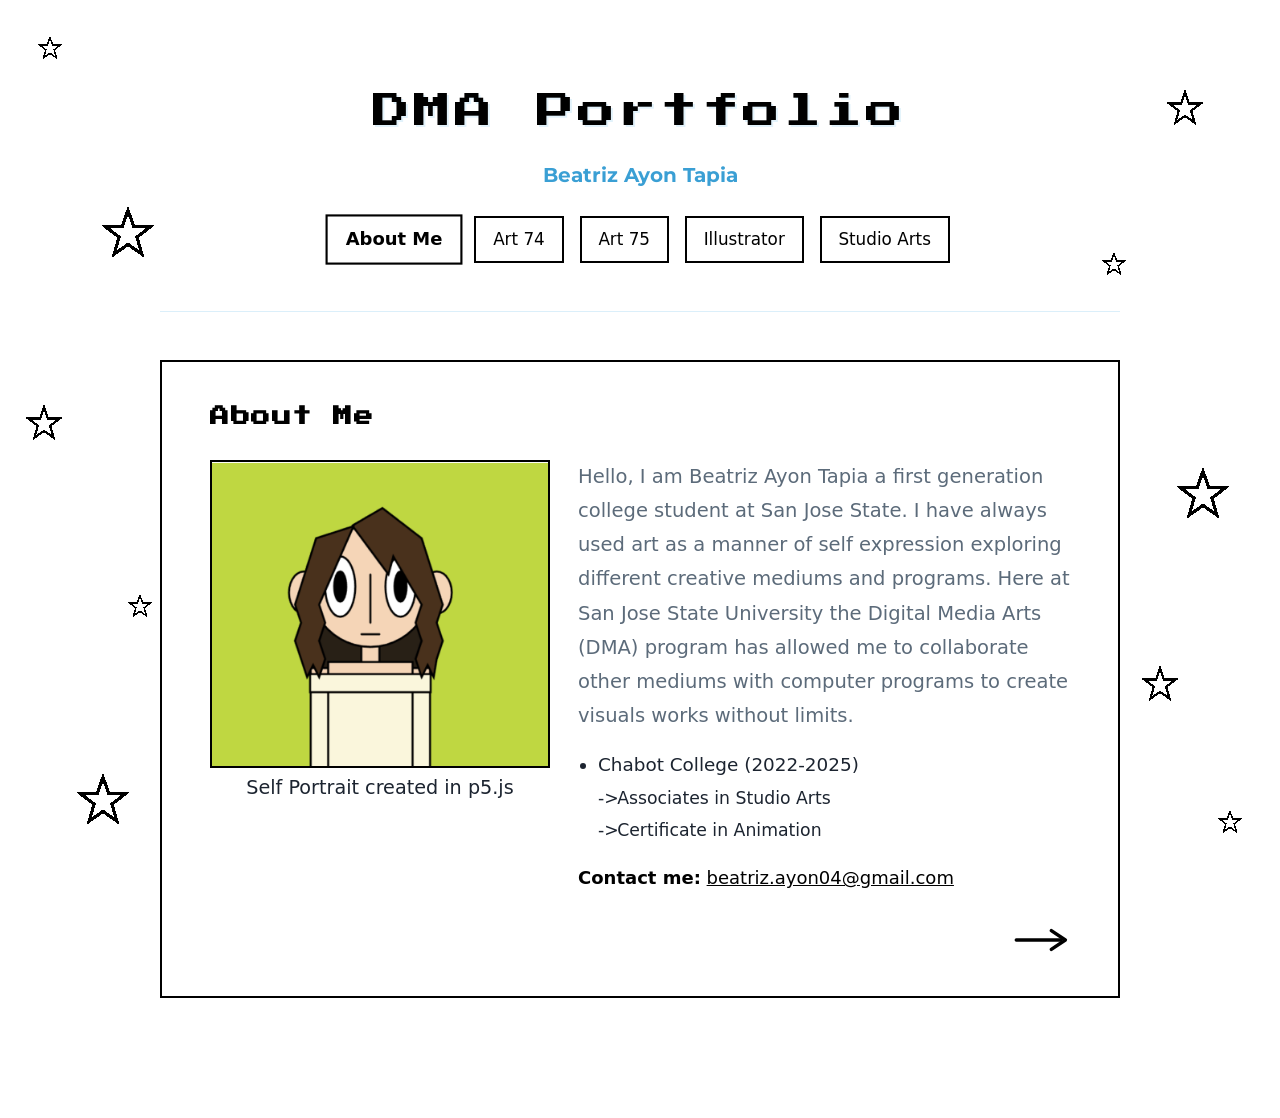
==== DMA Portfolio/index.html @ d816b51e "Illustration" ====
<!DOCTYPE html>
<html lang="en">
<head>
  <meta charset="utf-8">
  <meta name="viewport" content="width=device-width, initial-scale=1">
  <title>DMA Portfolio</title>
  <link rel="preconnect" href="https://fonts.googleapis.com">
  <link rel="preconnect" href="https://fonts.gstatic.com" crossorigin>
  <link href="https://fonts.googleapis.com/css2?family=Press+Start+2P&display=swap" rel="stylesheet">
  <link href="https://fonts.googleapis.com/css2?family=Montserrat:wght@600;700&display=swap" rel="stylesheet">
  <link rel="stylesheet" href="styles.css">
</head>
<body>
  <div class="star-field" aria-hidden="true">
    <span class="pixel-star star-sm s1"></span>
    <span class="pixel-star star-md s2"></span>
    <span class="pixel-star star-lg s3"></span>
    <span class="pixel-star star-sm s4"></span>
    <span class="pixel-star star-md s5"></span>
    <span class="pixel-star star-lg s6"></span>
    <span class="pixel-star star-sm s7"></span>
    <span class="pixel-star star-md s8"></span>
    <span class="pixel-star star-lg s9"></span>
    <span class="pixel-star star-sm s10"></span>
  </div>
  <div class="wrap">
    <header>
      <h1>DMA Portfolio</h1>
      <p class="tagline">Beatriz Ayon Tapia</p>

      <nav class="tabs" aria-label="Portfolio sections">
        <ul class="tablist" role="tablist">
          <li role="presentation">
            <button type="button" role="tab" id="tab-about" aria-selected="true" aria-controls="panel-about">About Me</button>
          </li>
          <li role="presentation">
            <button type="button" role="tab" id="tab-art74" aria-selected="false" aria-controls="panel-art74" tabindex="-1">Art 74</button>
          </li>
          <li role="presentation">
            <button type="button" role="tab" id="tab-art75" aria-selected="false" aria-controls="panel-art75" tabindex="-1">Art 75</button>
          </li>
          <li role="presentation">
            <button type="button" role="tab" id="tab-illustrator" aria-selected="false" aria-controls="panel-illustrator" tabindex="-1">Illustrator</button>
          </li>
          <li role="presentation">
            <button type="button" role="tab" id="tab-studio" aria-selected="false" aria-controls="panel-studio" tabindex="-1">Studio Arts</button>
          </li>
        </ul>
      </nav>
    </header>

    <div class="tab-panels">
      <section id="panel-about" class="tab-panel is-active" role="tabpanel" aria-labelledby="tab-about">
        <h2>About Me</h2>
        <div class="about-layout">
          <figure class="about-figure">
            <img
              class="about-portrait"
              src="selfportrait.png"
              alt="Self-portrait of Beatriz Ayon Tapia">
            <figcaption class="about-caption">Self Portrait created in p5.js</figcaption>
          </figure>
          <div class="about-text">
            <p class="lead">Hello, I am Beatriz Ayon Tapia a first generation college student at San Jose State. I have always used art as a manner of self expression exploring different creative mediums and programs. Here at San Jose State University the Digital Media Arts (DMA) program has allowed me to collaborate other mediums with computer programs to create visuals works without limits.</p>
            <ul class="about-school-list">
              <li>
                Chabot College (2022-2025)
                <ul class="about-certificates">
                  <li>Associates in Studio Arts</li>
                  <li>Certificate in Animation</li>
                </ul>
              </li>
            </ul>
            <p><strong>Contact me:</strong> <a href="mailto:beatriz.ayon04@gmail.com">beatriz.ayon04@gmail.com</a></p>
          </div>
        </div>
        <div class="panel-next">
          <button type="button" class="next-button" data-target-tab="tab-art74" aria-label="Next section: Art 74">
            <img
              class="next-arrow-image"
              src="data:image/svg+xml,%3Csvg xmlns='http://www.w3.org/2000/svg' width='96' height='48' viewBox='0 0 96 48'%3E%3Cpath d='M4 24h76' stroke='%23000' stroke-width='6' stroke-linecap='round'/%3E%3Cpath d='M64 8l24 16-24 16' fill='none' stroke='%23000' stroke-width='6' stroke-linecap='round' stroke-linejoin='round'/%3E%3C/svg%3E"
              alt="">
          </button>
        </div>
      </section>

      <section id="panel-art74" class="tab-panel" role="tabpanel" aria-labelledby="tab-art74" hidden>
        <h2>Art 74</h2>
        <ul class="project-list">
          <li>
            <a href="#">Minecraft into 3D</a>
            <span class="desc">I firstly built my model within Minecraft using blocks to construct an Indian Ring Neck Parakeet. I then extracted my build using Mineways and then 3d print my final model.</span>
          </li>
          <li>
            <a href="#">
              Mini-game: Catch the Fruits!
              <span class="fruit-icons" aria-hidden="true">
                <!-- Orange slice -->
                <!-- Apple -->
                <svg class="fruit-icon" viewBox="0 0 32 32" xmlns="http://www.w3.org/2000/svg">
                  <path
                    d="M16 10
                       C12 10 9 13 9 17
                       C9 22 12 25 16 25
                       C20 25 23 22 23 17
                       C23 13 20 10 16 10 Z"
                    fill="none"
                    stroke="#000"
                    stroke-width="2"
                    stroke-linejoin="miter"
                    shape-rendering="crispEdges"
                  />
                  <path
                    d="M16 10 L16 6"
                    fill="none"
                    stroke="#000"
                    stroke-width="2"
                    stroke-linecap="square"
                  />
                  <path
                    d="M17 6 C19 6 21 7 22 9"
                    fill="none"
                    stroke="#000"
                    stroke-width="2"
                    stroke-linecap="square"
                    stroke-linejoin="miter"
                    shape-rendering="crispEdges"
                  />
                  <path
                    d="M13 10 C14 8 18 8 19 10"
                    fill="none"
                    stroke="#000"
                    stroke-width="2"
                    stroke-linejoin="miter"
                  />
                </svg>
                <!-- Strawberry -->
                <svg class="fruit-icon" viewBox="0 0 32 32" xmlns="http://www.w3.org/2000/svg">
                  <path
                    d="M16 10
                       L22 12
                       L24 18
                       L20 25
                       L12 25
                       L8 18
                       L10 12 Z"
                    fill="none"
                    stroke="#000"
                    stroke-width="2"
                    stroke-linejoin="miter"
                    shape-rendering="crispEdges"
                  />
                  <path
                    d="M12 10 L9 8 M16 9 L16 7 M20 10 L23 8"
                    fill="none"
                    stroke="#000"
                    stroke-width="2"
                    stroke-linecap="square"
                    stroke-linejoin="miter"
                  />
                  <circle cx="13" cy="17" r="1" fill="#000" />
                  <circle cx="17" cy="17" r="1" fill="#000" />
                  <circle cx="15" cy="20" r="1" fill="#000" />
                </svg>
                <!-- Apple -->
                <svg class="fruit-icon" viewBox="0 0 32 32" xmlns="http://www.w3.org/2000/svg">
                  <path
                    d="M16 10
                       C12 10 9 13 9 17
                       C9 22 12 25 16 25
                       C20 25 23 22 23 17
                       C23 13 20 10 16 10 Z"
                    fill="none"
                    stroke="#000"
                    stroke-width="2"
                    stroke-linejoin="miter"
                    shape-rendering="crispEdges"
                  />
                  <path
                    d="M16 10 L16 6"
                    fill="none"
                    stroke="#000"
                    stroke-width="2"
                    stroke-linecap="square"
                  />
                  <path
                    d="M17 6 C19 6 21 7 22 9"
                    fill="none"
                    stroke="#000"
                    stroke-width="2"
                    stroke-linecap="square"
                    stroke-linejoin="miter"
                    shape-rendering="crispEdges"
                  />
                  <path
                    d="M13 10 C14 8 18 8 19 10"
                    fill="none"
                    stroke="#000"
                    stroke-width="2"
                    stroke-linejoin="miter"
                  />
                </svg>
                <!-- Strawberry -->
                <svg class="fruit-icon" viewBox="0 0 32 32" xmlns="http://www.w3.org/2000/svg">
                  <path
                    d="M16 10
                       L22 12
                       L24 18
                       L20 25
                       L12 25
                       L8 18
                       L10 12 Z"
                    fill="none"
                    stroke="#000"
                    stroke-width="2"
                    stroke-linejoin="miter"
                    shape-rendering="crispEdges"
                  />
                  <path
                    d="M12 10 L9 8 M16 9 L16 7 M20 10 L23 8"
                    fill="none"
                    stroke="#000"
                    stroke-width="2"
                    stroke-linecap="square"
                    stroke-linejoin="miter"
                  />
                  <circle cx="13" cy="17" r="1" fill="#000" />
                  <circle cx="17" cy="17" r="1" fill="#000" />
                  <circle cx="15" cy="20" r="1" fill="#000" />
                </svg>
              </span>
            </a>
            <span class="desc">Catch the fruits in a fun mini-game made through p5.js.</span>
            <div class="mini-game-frame" aria-hidden="false">
              <iframe
                class="mini-game-embed"
                src="gamecode/index.html"
                title="Mini-game: Catch the Fruits!"
                loading="lazy"
                scrolling="yes">
              </iframe>
            </div>
          </li>
          <li>
            <a
              class="bb-cafe-link"
              href="https://beatrizayon.github.io/bbctitle.html"
              target="_blank"
              rel="noopener noreferrer">
              <span class="bb-cafe-thumb" aria-hidden="true">
                <img src="bbcthumbnail.png" alt="">
              </span>
              <span class="bb-cafe-title">Blue Burrow Cafe</span>
              <span class="bb-play-badge" aria-hidden="true">
                <svg viewBox="0 0 50 50" width="22" height="22" xmlns="http://www.w3.org/2000/svg" shape-rendering="crispEdges">
                  <path d="M18 14 L34 25 L18 36 Z" fill="none" stroke="#000" stroke-width="4" stroke-linejoin="miter" />
                </svg>
              </span>
            </a>
            <span class="desc">Work for a shift at the Blue Burrow Cafe! Serve the customers the correct order to prevent them from glitching out.</span>
          </li>
        </ul>
        <div class="panel-next">
          <button
            type="button"
            class="next-button"
            data-target-tab="tab-art75"
            aria-label="Next section: Art 75">
            <img
              class="next-arrow-image"
              src="data:image/svg+xml,%3Csvg xmlns='http://www.w3.org/2000/svg' width='96' height='48' viewBox='0 0 96 48'%3E%3Cpath d='M4 24h76' stroke='%23000' stroke-width='6' stroke-linecap='round'/%3E%3Cpath d='M64 8l24 16-24 16' fill='none' stroke='%23000' stroke-width='6' stroke-linecap='round' stroke-linejoin='round'/%3E%3C/svg%3E"
              alt="">
          </button>
        </div>
      </section>

      <section id="panel-art75" class="tab-panel" role="tabpanel" aria-labelledby="tab-art75" hidden>
        <h2>Art 75</h2>
        <ul class="project-list">
          <li>
            <a href="#">Project title</a>
            <span class="desc">Project description.</span>
          </li>
        </ul>
      </section>

      <section id="panel-illustrator" class="tab-panel" role="tabpanel" aria-labelledby="tab-illustrator" hidden>
        <h2>Illustrator</h2>
        <ul class="project-list">
          <li>
            <a href="#">Artist Tour Advertisement</a>
            <span class="desc">A collection of artist tour advertisements I designed.</span>
            <div class="dpr-carousel" role="region" aria-label="Artist tour advertisements gallery" tabindex="0">
              <button type="button" class="dpr-carousel-nav dpr-prev" aria-label="Previous image" data-action="prev"></button>
              <div class="dpr-carousel-stage" aria-live="polite">
                <img class="dpr-slide is-active" src="dprmerch.png" alt="Artist tour advertisement: merch" data-slide-index="0">
                <img class="dpr-slide" src="dprbillboard.png" alt="Artist tour advertisement: billboard" data-slide-index="1">
                <img class="dpr-slide" src="dprposter.png" alt="Artist tour advertisement: poster" data-slide-index="2">
              </div>
              <button type="button" class="dpr-carousel-nav dpr-next" aria-label="Next image" data-action="next"></button>
            </div>
          </li>
        </ul>
      </section>

      <section id="panel-studio" class="tab-panel" role="tabpanel" aria-labelledby="tab-studio" hidden>
        <h2>Studio Arts</h2>
      </section>
    </div>

  </div>

  <script>
    (function () {
      var tablist = document.querySelector(".tablist");
      if (!tablist) return;
      var tabs = tablist.querySelectorAll('[role="tab"]');
      var panels = document.querySelectorAll('[role="tabpanel"]');

      function showPanel(index) {
        tabs.forEach(function (tab, i) {
          var on = i === index;
          tab.setAttribute("aria-selected", on ? "true" : "false");
          tab.tabIndex = on ? 0 : -1;
        });
        panels.forEach(function (panel, i) {
          var on = i === index;
          panel.classList.toggle("is-active", on);
          panel.hidden = !on;
        });
      }

      tablist.addEventListener("click", function (e) {
        var btn = e.target.closest('[role="tab"]');
        if (!btn || !tablist.contains(btn)) return;
        var i = Array.prototype.indexOf.call(tabs, btn);
        if (i >= 0) showPanel(i);
      });

      document.addEventListener("click", function (e) {
        var nextBtn = e.target.closest(".next-button");
        if (!nextBtn) return;
        var targetId = nextBtn.getAttribute("data-target-tab");
        if (!targetId) return;
        var targetTab = document.getElementById(targetId);
        if (!targetTab) return;
        var i = Array.prototype.indexOf.call(tabs, targetTab);
        if (i < 0) return;
        showPanel(i);
        targetTab.focus();
      });

      tablist.addEventListener("keydown", function (e) {
        if (e.key !== "ArrowLeft" && e.key !== "ArrowRight" && e.key !== "Home" && e.key !== "End") return;
        var current = Array.prototype.indexOf.call(tabs, document.activeElement);
        if (current < 0) return;
        e.preventDefault();
        var next;
        if (e.key === "Home") next = 0;
        else if (e.key === "End") next = tabs.length - 1;
        else {
          var delta = e.key === "ArrowLeft" ? -1 : 1;
          next = (current + delta + tabs.length) % tabs.length;
        }
        tabs[next].focus();
        showPanel(next);
      });
    })();
  </script>
  <script>
    (function () {
      var carousels = document.querySelectorAll(".dpr-carousel");
      if (!carousels.length) return;

      function renderCarousel(carousel, index) {
        var slides = Array.prototype.slice.call(carousel.querySelectorAll(".dpr-slide"));
        var n = slides.length;
        if (!n) return;

        slides.forEach(function (s) {
          s.classList.remove("is-active", "is-left", "is-right");
        });

        var left = (index - 1 + n) % n;
        var right = (index + 1) % n;

        slides[left].classList.add("is-left");
        slides[index].classList.add("is-active");
        slides[right].classList.add("is-right");
      }

      carousels.forEach(function (carousel) {
        var slides = Array.prototype.slice.call(carousel.querySelectorAll(".dpr-slide"));
        if (!slides.length) return;

        var initialIndex = slides.findIndex(function (s) {
          return s.classList.contains("is-active");
        });
        if (initialIndex < 0) initialIndex = 0;

        var state = { index: initialIndex };

        renderCarousel(carousel, state.index);

        var prevBtn = carousel.querySelector('[data-action="prev"]');
        var nextBtn = carousel.querySelector('[data-action="next"]');

        function next(delta) {
          state.index = (state.index + delta + slides.length) % slides.length;
          renderCarousel(carousel, state.index);
        }

        if (prevBtn) prevBtn.addEventListener("click", function () { next(-1); });
        if (nextBtn) nextBtn.addEventListener("click", function () { next(1); });

        slides.forEach(function (slide, i) {
          slide.addEventListener("click", function () {
            state.index = i;
            renderCarousel(carousel, state.index);
          });
        });

        carousel.addEventListener("keydown", function (e) {
          if (e.key === "ArrowLeft") {
            e.preventDefault();
            next(-1);
          } else if (e.key === "ArrowRight") {
            e.preventDefault();
            next(1);
          }
        });
      });
    })();
  </script>
</body>
</html>
---- DMA Portfolio/styles.css ----
:root {
  --bg: #ffffff;
  --surface: #f0f7fb;
  --text: #1c2430;
  --muted: #5c6b7a;
  --accent: #5eb8e8;
  --accent-deep: #3a9fd4;
  --accent-soft: rgba(94, 184, 232, 0.18);
  --border: rgba(94, 184, 232, 0.22);
  --radius: 12px;
  --font: system-ui, "Segoe UI", Roboto, Ubuntu, sans-serif;
  --font-pixel: "Press Start 2P", monospace;
}

* {
  box-sizing: border-box;
}

body {
  margin: 0;
  min-height: 100vh;
  font-family: var(--font);
  background: var(--bg);
  color: #000;
  font-size: 18px;
  line-height: 1.7;
  position: relative;
  overflow-x: hidden;
}

.wrap {
  max-width: 1040px;
  margin: 0 auto;
  padding: clamp(2.5rem, 7vw, 5rem) clamp(1.5rem, 5vw, 2.5rem);
  position: relative;
  z-index: 2;
}

.star-field {
  position: fixed;
  inset: 0;
  pointer-events: none;
  z-index: 0;
}

.pixel-star {
  position: absolute;
  width: var(--star-size, 36px);
  height: var(--star-size, 36px);
  background-repeat: no-repeat;
  background-position: center;
  background-size: contain;
  background-image: url("data:image/svg+xml,%3Csvg xmlns='http://www.w3.org/2000/svg' viewBox='0 0 64 64'%3E%3Cpath d='M32 4 39 24 60 24 43 37 49 58 32 46 15 58 21 37 4 24 25 24Z' fill='none' stroke='%23000' stroke-width='4' stroke-linejoin='miter' shape-rendering='crispEdges'/%3E%3C/svg%3E");
}

.star-sm {
  --star-size: 24px;
}

.star-md {
  --star-size: 36px;
}

.star-lg {
  --star-size: 52px;
}

.s1 { top: 4%; left: 3%; }
.s2 { top: 10%; right: 6%; }
.s3 { top: 23%; left: 8%; }
.s4 { top: 28%; right: 12%; }
.s5 { top: 45%; left: 2%; }
.s6 { top: 52%; right: 4%; }
.s7 { top: 66%; left: 10%; }
.s8 { top: 74%; right: 8%; }
.s9 { top: 86%; left: 6%; }
.s10 { top: 90%; right: 3%; }

@media (max-width: 900px) {
  .pixel-star {
    opacity: 0.85;
  }
  .s3,
  .s5,
  .s7,
  .s9 {
    display: none;
  }
}

header {
  margin-bottom: 3rem;
  padding-bottom: 2rem;
  border-bottom: 1px solid var(--border);
}

h1 {
  font-family: var(--font-pixel);
  font-size: clamp(1.35rem, 7vw, 2.35rem);
  font-weight: 400;
  line-height: 1.65;
  letter-spacing: 0.08em;
  margin: 0 0 1rem;
  color: #000;
  text-align: center;
  text-shadow: 2px 2px 0 var(--accent-soft);
}

.tagline {
  font-family: "Montserrat", var(--font);
  color: var(--accent-deep);
  font-size: 1.25rem;
  font-weight: 700;
  margin: 0;
  text-align: center;
}

section {
  margin-bottom: 2.5rem;
}

h2 {
  font-size: clamp(0.9rem, 2.4vw, 1.1rem);
  text-transform: uppercase;
  letter-spacing: 0.12em;
  color: var(--accent);
  margin: 0 0 1rem;
  font-weight: 600;
}

.project-list {
  list-style: none;
  padding: 0;
  margin: 0;
}

.project-list li {
  background: var(--surface);
  border-radius: var(--radius);
  padding: 1.6rem 1.85rem;
  margin-bottom: 0.75rem;
  border: 1px solid var(--border);
  transition: border-color 0.2s, background 0.2s, box-shadow 0.2s;
}

.project-list li:hover {
  border-color: var(--accent);
  background: var(--accent-soft);
  box-shadow: 0 0 0 1px var(--accent-soft);
}

.project-list a {
  color: var(--text);
  text-decoration: none;
  font-weight: 500;
}

.project-list a:hover {
  color: var(--accent-deep);
}

.project-list .desc {
  display: block;
  font-size: 1rem;
  color: var(--muted);
  margin-top: 0.35rem;
}

footer {
  margin-top: 3rem;
  padding-top: 1.5rem;
  border-top: 1px solid var(--border);
  font-size: 0.875rem;
  color: #000;
}

footer a {
  color: var(--accent-deep);
}

footer code {
  background: var(--accent-soft);
  color: #000;
  padding: 0.15em 0.4em;
  border-radius: 4px;
  font-size: 0.85em;
}

.tabs {
  margin-top: 1.5rem;
}

.tablist {
  display: flex;
  flex-wrap: wrap;
  justify-content: center;
  gap: 1rem;
  list-style: none;
  padding: 0;
  margin: 0 0 1rem;
}

.tablist li {
  margin: 0;
}

.tablist button {
  margin: 0;
  background: #fff;
  color: #000;
  border: 2px solid #000;
  font: inherit;
  font-size: 1.05rem;
  font-weight: 500;
  padding: 0.7rem 1.05rem;
  cursor: pointer;
  line-height: 1.2;
  transition: transform 0.12s ease, background 0.2s ease;
  position: relative;
}

.tablist button:hover {
  background: #f5f5f5;
}

.tablist button:focus-visible {
  outline: 2px solid var(--accent-deep);
  outline-offset: 2px;
}

.tablist button[aria-selected="true"] {
  font-weight: 700;
  background: #fff;
  transform: scale(1.07);
  z-index: 1;
}

.tab-panel {
  display: none;
  background: #fff;
  color: #000;
  border: 2px solid #000;
  padding: 2.6rem 3rem;
  min-height: 20rem;
}

.tab-panel.is-active {
  display: block;
}

.tab-panel h2 {
  font-family: var(--font-pixel);
  color: #000;
  font-size: clamp(0.9rem, 2.2vw, 1.2rem);
  text-transform: none;
  letter-spacing: 0.08em;
  line-height: 1.5;
  margin-bottom: 1.75rem;
}

.tab-panel .project-list li {
  background: #fff;
  border: 2px solid #000;
  border-radius: 0;
  padding: 1.9rem 2rem;
}

.tab-panel .project-list li:hover {
  border-color: #000;
  background: #fafafa;
  box-shadow: none;
}

.tab-panel .project-list a:hover {
  color: var(--accent-deep);
}

.tab-panel .project-list a {
  font-size: 1.18rem;
}

.tab-panel .project-list .desc {
  font-size: 1.05rem;
  margin-top: 0.55rem;
}

.project-embed {
  margin-top: 0.9rem;
  width: 100%;
  height: clamp(420px, 70vh, 900px);
  min-height: 420px;
  border: 2px solid #000;
  background: #fff;
  display: block;
  max-width: 100%;
  min-width: 100%;
  overflow: auto;
  box-sizing: border-box;
}

.mini-game-frame {
  margin: 0.25rem 0 0 0;
  width: min(520px, 100%);
  height: min(520px, 65vh);
  min-width: 240px;
  min-height: 240px;
  max-width: 100%;
  max-height: 720px;
  border: 2px solid #000;
  background: #fff;
  resize: both;
  overflow: auto;
  /* Keep a tiny buffer so browser resize handle isn't occluded by iframe. */
  padding: 2px;
  box-sizing: border-box;
}

.mini-game-embed {
  width: 100%;
  height: 100%;
  border: 0;
  background: #fff;
  display: block;
}

.tab-panel .lead {
  margin: 0 0 1rem;
  color: var(--muted);
  font-size: 1.22rem;
  line-height: 1.75;
  max-width: 52ch;
}

.about-layout {
  display: flex;
  flex-wrap: wrap;
  gap: 1.75rem;
  align-items: flex-start;
}

.about-portrait {
  flex: 0 0 auto;
  width: min(340px, 56vw);
  max-width: 100%;
  height: auto;
  border: 2px solid #000;
  display: block;
}

.about-text {
  flex: 1 1 16rem;
  margin: 0;
  max-width: none;
}

.about-text a {
  color: #000;
}

.about-figure {
  margin: 0;
  padding: 0;
  flex: 0 0 auto;
  display: flex;
  flex-direction: column;
}

.about-caption {
  margin-top: 0.5rem;
  color: var(--text);
  font-size: 1.2rem;
  line-height: 1.3;
  text-align: center;
  width: 100%;
}

.about-school-list {
  margin: 0;
  padding-left: 1.25rem;
  color: var(--text);
  font-size: 1.15rem;
}

.about-school-list li {
  margin: 0.15rem 0;
}

.about-certificates {
  margin: 0.25rem 0 0;
  padding-left: 0;
  list-style: none;
  color: var(--text);
  font-size: 1.08rem;
}

.about-certificates li {
  margin: 0.15rem 0;
  position: relative;
  padding-left: 1.2rem;
}

.about-certificates li::before {
  content: "->";
  position: absolute;
  left: 0;
  top: 0;
}

.certificate-list {
  list-style: none;
  padding: 0;
  margin: 0;
}

.certificate-list li {
  background: #fff;
  border: 2px solid #000;
  padding: 0.8rem 0.9rem;
  margin-bottom: 0.75rem;
}

.panel-next {
  display: flex;
  justify-content: flex-end;
  margin-top: 0.9rem;
}

.next-button {
  background: transparent;
  border: 0;
  padding: 0;
  cursor: pointer;
}

.next-arrow-image {
  width: 56px;
  height: 28px;
  display: block;
}

.fruit-icons {
  display: inline-flex;
  gap: 0.35rem;
  margin-left: 0.45rem;
  vertical-align: middle;
  transform: translateY(2px);
}

.fruit-icon {
  width: 22px;
  height: 22px;
  display: block;
  shape-rendering: crispEdges;
}

.bb-cafe-link {
  display: flex;
  align-items: flex-end;
  gap: 1rem;
  text-decoration: none;
  color: inherit;
  flex-wrap: wrap;
}

.bb-cafe-thumb {
  width: 380px;
  height: 220px;
  border: 2px solid #000;
  display: block;
  position: relative;
  overflow: hidden;
  background: #dff4ff;
}

.bb-cafe-thumb svg {
  width: 100%;
  height: 100%;
  display: block;
}

.bb-cafe-thumb img {
  width: 100%;
  height: 100%;
  object-fit: cover;
  display: block;
}

.bb-cafe-title {
  font-weight: 700;
  font-size: 1.18rem;
  color: #000;
}

.bb-play-badge {
  width: 44px;
  height: 44px;
  border: 2px solid #000;
  background: #fff;
  display: flex;
  align-items: center;
  justify-content: center;
  flex: 0 0 auto;
}

.dpr-carousel {
  margin-top: 1rem;
  width: 100%;
  display: flex;
  align-items: center;
  justify-content: center;
  gap: 0.85rem;
}

.dpr-carousel-stage {
  position: relative;
  width: 100%;
  max-width: 680px;
  height: clamp(240px, 40vw, 420px);
  min-height: 240px;
  background: #fff;
  border: 2px solid #000;
  overflow: hidden;
}

.dpr-carousel-nav {
  appearance: none;
  background: #fff;
  border: 2px solid #000;
  width: 48px;
  height: 48px;
  border-radius: 10px;
  cursor: pointer;
  flex: 0 0 auto;
  position: relative;
}

.dpr-prev::before,
.dpr-next::before {
  position: absolute;
  inset: 0;
  display: grid;
  place-items: center;
  font-family: var(--font-pixel);
  font-size: 2rem;
  line-height: 1;
  color: #000;
}

.dpr-prev::before {
  content: "<";
  transform: translateX(-2px);
}

.dpr-next::before {
  content: ">";
  transform: translateX(2px);
}

.dpr-slide {
  position: absolute;
  left: 50%;
  top: 50%;
  width: 100%;
  height: 100%;
  object-fit: contain;
  transform: translate(-50%, -50%) scale(0.88);
  opacity: 0;
  filter: saturate(0.95);
  transition: transform 220ms ease, opacity 220ms ease, filter 220ms ease;
  pointer-events: none;
}

.dpr-slide.is-active {
  opacity: 1;
  pointer-events: auto;
  z-index: 2;
  transform: translate(-50%, -50%) scale(1);
}

.dpr-slide.is-left {
  opacity: 0.72;
  pointer-events: auto;
  z-index: 1;
  transform: translate(-50%, -50%) translateX(-32%) scale(0.75);
}

.dpr-slide.is-right {
  opacity: 0.72;
  pointer-events: auto;
  z-index: 1;
  transform: translate(-50%, -50%) translateX(32%) scale(0.75);
}

@media (max-width: 520px) {
  .dpr-carousel-nav {
    width: 42px;
    height: 42px;
  }

  .dpr-prev::before,
  .dpr-next::before {
    font-size: 1.75rem;
  }

  .dpr-carousel-stage {
    height: clamp(220px, 55vw, 360px);
    min-height: 220px;
  }

  .dpr-slide.is-left {
    transform: translate(-50%, -50%) translateX(-28%) scale(0.72);
  }

  .dpr-slide.is-right {
    transform: translate(-50%, -50%) translateX(28%) scale(0.72);
  }
}
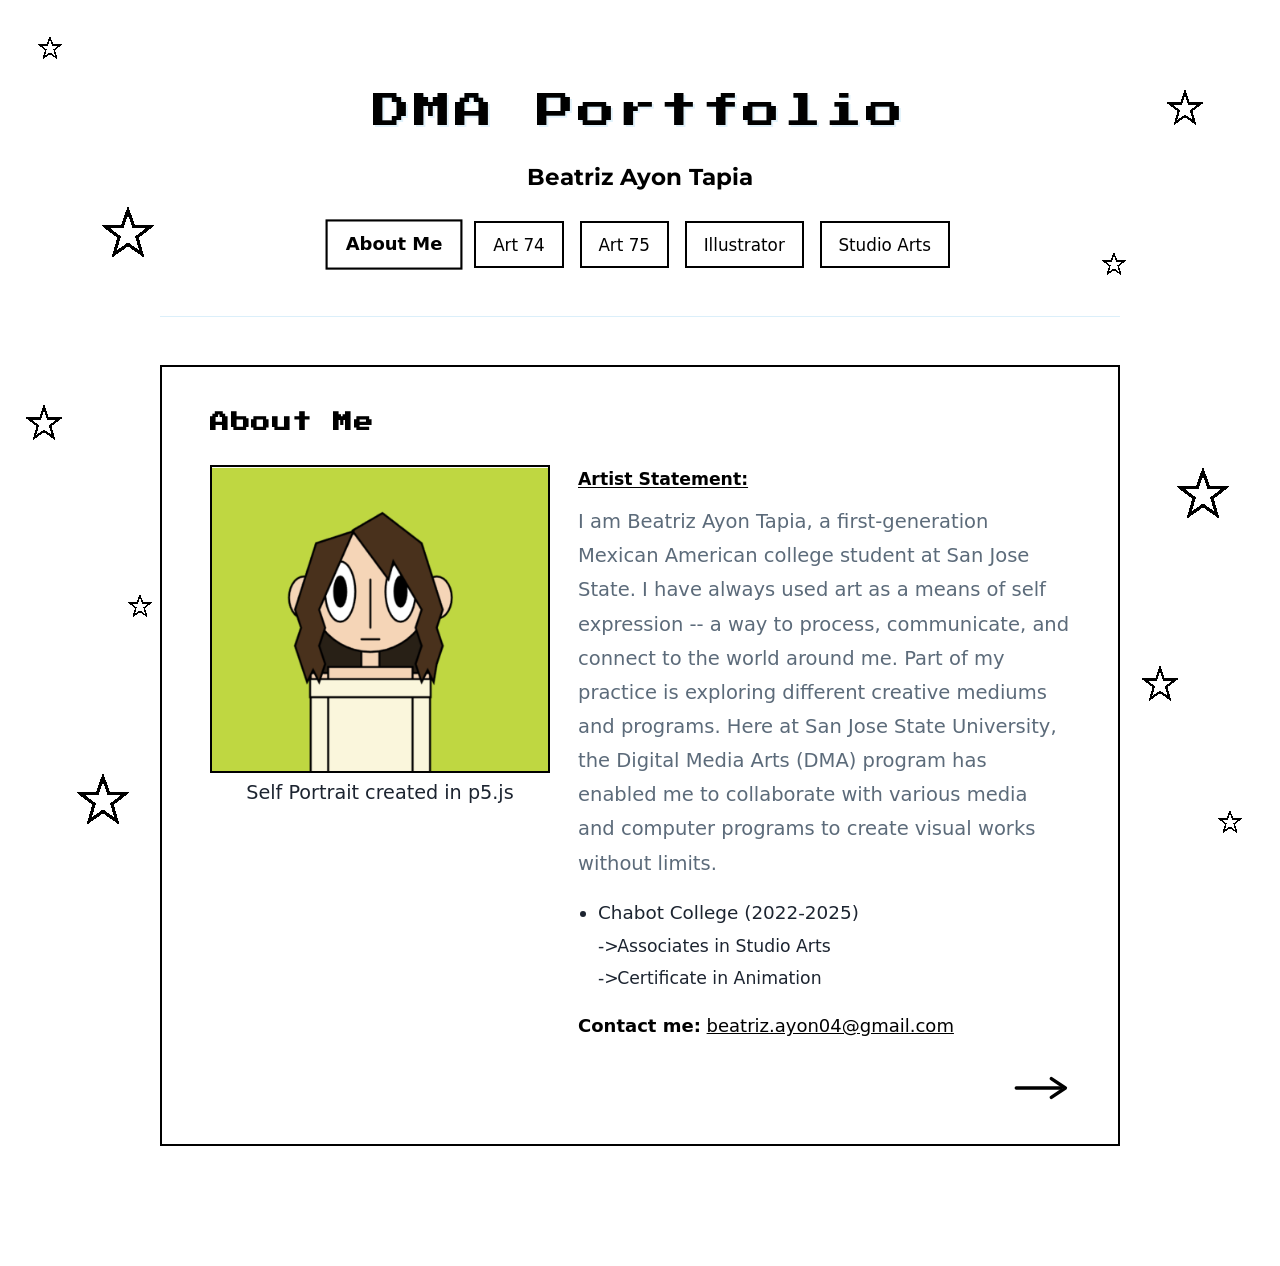
==== commit d342cf2f: "Update gig attributes" ====
--- a/DMA Portfolio/index.html
+++ b/DMA Portfolio/index.html
@@ -61,7 +61,8 @@
             <figcaption class="about-caption">Self Portrait created in p5.js</figcaption>
           </figure>
           <div class="about-text">
-            <p class="lead">Hello, I am Beatriz Ayon Tapia a first generation college student at San Jose State. I have always used art as a manner of self expression exploring different creative mediums and programs. Here at San Jose State University the Digital Media Arts (DMA) program has allowed me to collaborate other mediums with computer programs to create visuals works without limits.</p>
+            <p class="artist-statement-label">Artist Statement:</p>
+            <p class="lead">I am Beatriz Ayon Tapia, a first-generation Mexican American college student at San Jose State. I have always used art as a means of self expression -- a way to process, communicate, and connect to the world around me. Part of my practice is exploring different creative mediums and programs. Here at San Jose State University, the Digital Media Arts (DMA) program has enabled me to collaborate with various media and computer programs to create visual works without limits.</p>
             <ul class="about-school-list">
               <li>
                 Chabot College (2022-2025)
@@ -231,6 +232,7 @@
               </span>
             </a>
             <span class="desc">Catch the fruits in a fun mini-game made through p5.js.</span>
+            <p class="mini-game-hint">(Adjust iframe with corner slider as needed.)</p>
             <div class="mini-game-frame" aria-hidden="false">
               <iframe
                 class="mini-game-embed"
@@ -247,17 +249,22 @@
               href="https://beatrizayon.github.io/bbctitle.html"
               target="_blank"
               rel="noopener noreferrer">
-              <span class="bb-cafe-thumb" aria-hidden="true">
-                <img src="bbcthumbnail.png" alt="">
-              </span>
-              <span class="bb-cafe-title">Blue Burrow Cafe</span>
-              <span class="bb-play-badge" aria-hidden="true">
-                <svg viewBox="0 0 50 50" width="22" height="22" xmlns="http://www.w3.org/2000/svg" shape-rendering="crispEdges">
-                  <path d="M18 14 L34 25 L18 36 Z" fill="none" stroke="#000" stroke-width="4" stroke-linejoin="miter" />
-                </svg>
-              </span>
+              <div class="bb-cafe-stack">
+                <span class="bb-cafe-thumb" aria-hidden="true">
+                  <img src="bbcthumbnail.png" alt="">
+                </span>
+                <div class="bb-cafe-title-row">
+                  <span class="bb-cafe-title">Blue Burrow Cafe</span>
+                  <span class="bb-play-badge" aria-hidden="true">
+                    <svg viewBox="0 0 50 50" width="22" height="22" xmlns="http://www.w3.org/2000/svg" shape-rendering="crispEdges">
+                      <path d="M18 14 L34 25 L18 36 Z" fill="none" stroke="#000" stroke-width="4" stroke-linejoin="miter" />
+                    </svg>
+                  </span>
+                </div>
+              </div>
             </a>
-            <span class="desc">Work for a shift at the Blue Burrow Cafe! Serve the customers the correct order to prevent them from glitching out.</span>
+            <span class="desc">Work a shift at the Blue Burrow Cafe! Serve the customers the correct order to prevent them from glitching out.</span>
+            <span class="desc">This game contains backgrounds, characters, and props drawn by me. I hand coded the project using html and image mapping for the user interactivity.</span>
           </li>
         </ul>
         <div class="panel-next">
@@ -289,7 +296,7 @@
         <ul class="project-list">
           <li>
             <a href="#">Artist Tour Advertisement</a>
-            <span class="desc">A collection of artist tour advertisements I designed.</span>
+            <span class="desc">For this assignment we were to design a billboard, merchandise, and a poster for an Artist Tour. My music artist of choice was DPR IAN. Through this assignment I was able to play with cohesive yet different compositions to suit the type of product.</span>
             <div class="dpr-carousel" role="region" aria-label="Artist tour advertisements gallery" tabindex="0">
               <button type="button" class="dpr-carousel-nav dpr-prev" aria-label="Previous image" data-action="prev"></button>
               <div class="dpr-carousel-stage" aria-live="polite">
--- a/DMA Portfolio/styles.css
+++ b/DMA Portfolio/styles.css
@@ -108,8 +108,8 @@
 
 .tagline {
   font-family: "Montserrat", var(--font);
-  color: var(--accent-deep);
-  font-size: 1.25rem;
+  color: #000;
+  font-size: 1.45rem;
   font-weight: 700;
   margin: 0;
   text-align: center;
@@ -298,6 +298,12 @@
   box-sizing: border-box;
 }
 
+.mini-game-hint {
+  margin: 0.35rem 0 0;
+  font-size: 0.95rem;
+  color: var(--muted);
+}
+
 .mini-game-frame {
   margin: 0.25rem 0 0 0;
   width: min(520px, 100%);
@@ -353,6 +359,15 @@
   max-width: none;
 }
 
+.artist-statement-label {
+  margin: 0 0 0.65rem;
+  font-weight: 700;
+  color: #000;
+  text-decoration: underline;
+  text-underline-offset: 0.12em;
+  font-size: 1.08rem;
+}
+
 .about-text a {
   color: #000;
 }
@@ -454,12 +469,25 @@
 }
 
 .bb-cafe-link {
-  display: flex;
-  align-items: flex-end;
-  gap: 1rem;
+  display: block;
   text-decoration: none;
   color: inherit;
+}
+
+.bb-cafe-stack {
+  display: flex;
+  flex-direction: column;
+  align-items: flex-start;
+  gap: 0.55rem;
+}
+
+.bb-cafe-title-row {
+  display: flex;
+  align-items: center;
+  gap: 0.75rem;
   flex-wrap: wrap;
+  width: 100%;
+  max-width: 380px;
 }
 
 .bb-cafe-thumb {
@@ -514,9 +542,9 @@
 .dpr-carousel-stage {
   position: relative;
   width: 100%;
-  max-width: 680px;
-  height: clamp(240px, 40vw, 420px);
-  min-height: 240px;
+  max-width: 960px;
+  height: clamp(340px, 52vw, 600px);
+  min-height: 340px;
   background: #fff;
   border: 2px solid #000;
   overflow: hidden;
@@ -570,25 +598,22 @@
   pointer-events: none;
 }
 
+.dpr-slide.is-left,
+.dpr-slide.is-right {
+  opacity: 0;
+  visibility: hidden;
+  pointer-events: none;
+  z-index: 0;
+  transform: translate(-50%, -50%) scale(0.88);
+  filter: none;
+}
+
 .dpr-slide.is-active {
   opacity: 1;
+  visibility: visible;
   pointer-events: auto;
   z-index: 2;
   transform: translate(-50%, -50%) scale(1);
-}
-
-.dpr-slide.is-left {
-  opacity: 0.72;
-  pointer-events: auto;
-  z-index: 1;
-  transform: translate(-50%, -50%) translateX(-32%) scale(0.75);
-}
-
-.dpr-slide.is-right {
-  opacity: 0.72;
-  pointer-events: auto;
-  z-index: 1;
-  transform: translate(-50%, -50%) translateX(32%) scale(0.75);
 }
 
 @media (max-width: 520px) {
@@ -603,15 +628,14 @@
   }
 
   .dpr-carousel-stage {
-    height: clamp(220px, 55vw, 360px);
-    min-height: 220px;
+    height: clamp(280px, 62vw, 480px);
+    min-height: 280px;
   }
 
-  .dpr-slide.is-left {
-    transform: translate(-50%, -50%) translateX(-28%) scale(0.72);
+  .dpr-slide.is-left,
+  .dpr-slide.is-right {
+    opacity: 0;
+    visibility: hidden;
+    transform: translate(-50%, -50%) scale(0.88);
   }
-
-  .dpr-slide.is-right {
-    transform: translate(-50%, -50%) translateX(28%) scale(0.72);
-  }
-}
+}
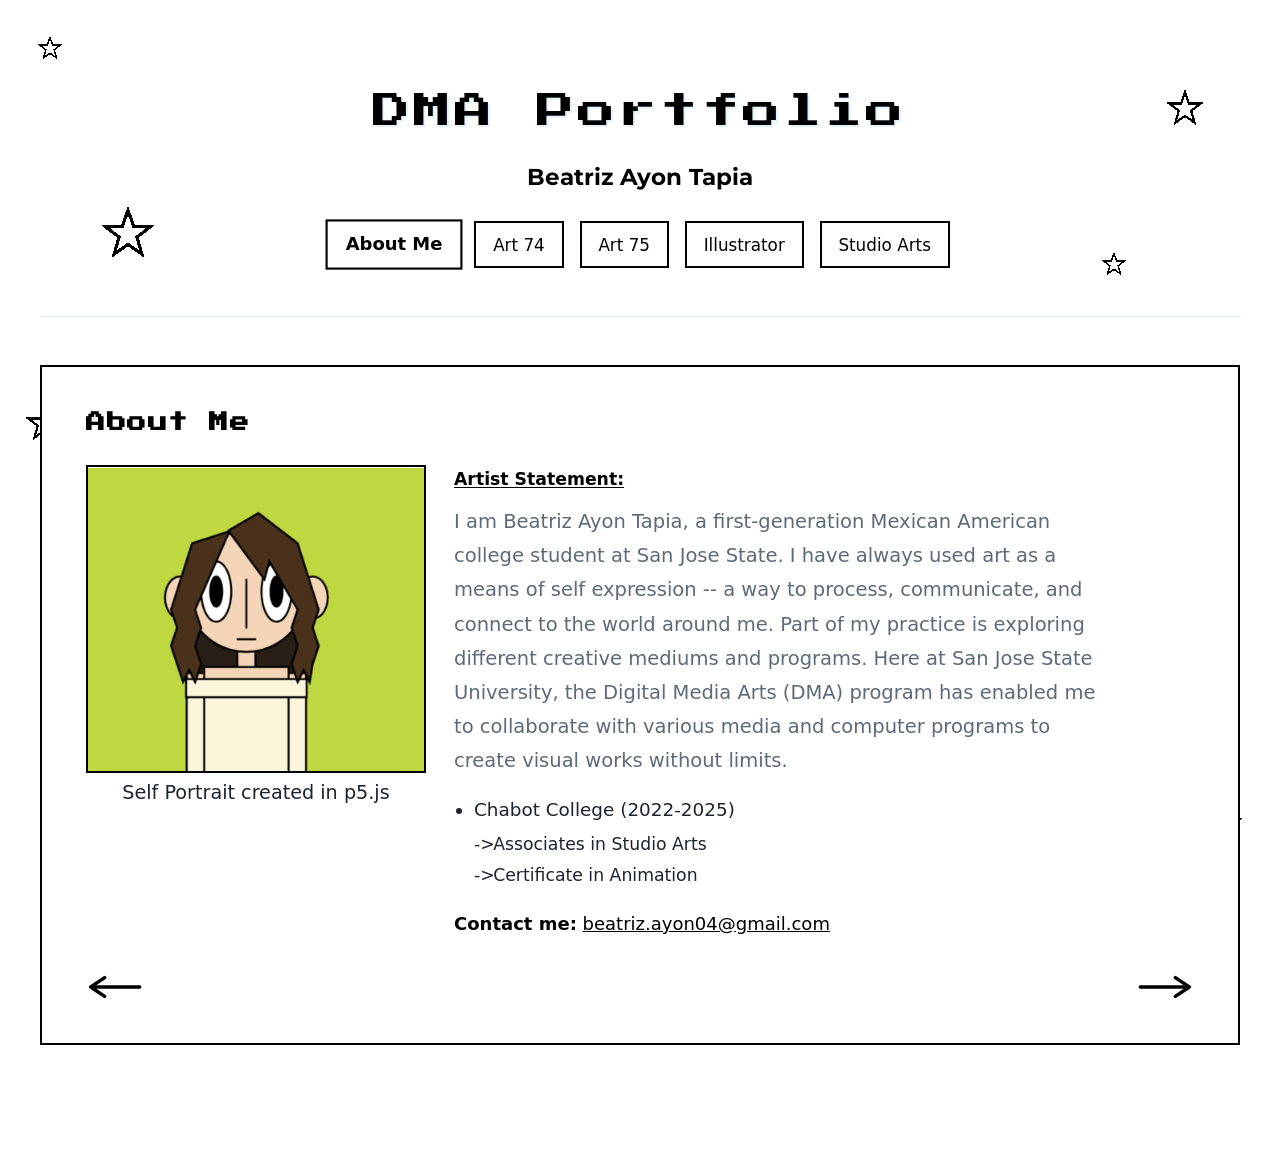
==== commit 23e58cd9: "Updated Work" ====
--- a/DMA Portfolio/index.html
+++ b/DMA Portfolio/index.html
@@ -75,7 +75,17 @@
             <p><strong>Contact me:</strong> <a href="mailto:beatriz.ayon04@gmail.com">beatriz.ayon04@gmail.com</a></p>
           </div>
         </div>
-        <div class="panel-next">
+        <div class="panel-section-nav panel-section-nav--split">
+          <button
+            type="button"
+            class="prev-button"
+            data-target-tab="tab-studio"
+            aria-label="Previous section: Studio Arts">
+            <img
+              class="next-arrow-image nav-arrow-prev"
+              src="data:image/svg+xml,%3Csvg xmlns='http://www.w3.org/2000/svg' width='96' height='48' viewBox='0 0 96 48'%3E%3Cpath d='M4 24h76' stroke='%23000' stroke-width='6' stroke-linecap='round'/%3E%3Cpath d='M64 8l24 16-24 16' fill='none' stroke='%23000' stroke-width='6' stroke-linecap='round' stroke-linejoin='round'/%3E%3C/svg%3E"
+              alt="">
+          </button>
           <button type="button" class="next-button" data-target-tab="tab-art74" aria-label="Next section: Art 74">
             <img
               class="next-arrow-image"
@@ -88,11 +98,36 @@
       <section id="panel-art74" class="tab-panel" role="tabpanel" aria-labelledby="tab-art74" hidden>
         <h2>Art 74</h2>
         <ul class="project-list">
-          <li>
-            <a href="#">Minecraft into 3D</a>
+          <li class="project-list-item-wide">
+            <a href="#">Minecraft 3D Print</a>
             <span class="desc">I firstly built my model within Minecraft using blocks to construct an Indian Ring Neck Parakeet. I then extracted my build using Mineways and then 3d print my final model.</span>
-          </li>
-          <li>
+            <div class="project-progress" role="group" aria-label="Minecraft 3D print progress">
+              <figure class="project-progress-step">
+                <figcaption class="project-progress-caption">Initial Minecraft build</figcaption>
+                <img
+                  src="mcbird.png"
+                  alt="Indian ring neck parakeet built from blocks in Minecraft"
+                  loading="lazy">
+              </figure>
+              <figure class="project-progress-step">
+                <figcaption class="project-progress-caption">Extracted STL file</figcaption>
+                <div class="project-progress-rotate-left">
+                  <img
+                    src="mcbirdstl.png"
+                    alt="Parakeet model exported as STL in Mineways"
+                    loading="lazy">
+                </div>
+              </figure>
+              <figure class="project-progress-step">
+                <figcaption class="project-progress-caption">3D printed result</figcaption>
+                <img
+                  src="printmcbird.png"
+                  alt="Finished 3D printed parakeet model"
+                  loading="lazy">
+              </figure>
+            </div>
+          </li>
+          <li class="project-list-item-wide">
             <a href="#">
               Mini-game: Catch the Fruits!
               <span class="fruit-icons" aria-hidden="true">
@@ -232,7 +267,6 @@
               </span>
             </a>
             <span class="desc">Catch the fruits in a fun mini-game made through p5.js.</span>
-            <p class="mini-game-hint">(Adjust iframe with corner slider as needed.)</p>
             <div class="mini-game-frame" aria-hidden="false">
               <iframe
                 class="mini-game-embed"
@@ -243,7 +277,7 @@
               </iframe>
             </div>
           </li>
-          <li>
+          <li class="project-list-item-wide">
             <a
               class="bb-cafe-link"
               href="https://beatrizayon.github.io/bbctitle.html"
@@ -267,7 +301,17 @@
             <span class="desc">This game contains backgrounds, characters, and props drawn by me. I hand coded the project using html and image mapping for the user interactivity.</span>
           </li>
         </ul>
-        <div class="panel-next">
+        <div class="panel-section-nav panel-section-nav--split">
+          <button
+            type="button"
+            class="prev-button"
+            data-target-tab="tab-about"
+            aria-label="Previous section: About Me">
+            <img
+              class="next-arrow-image nav-arrow-prev"
+              src="data:image/svg+xml,%3Csvg xmlns='http://www.w3.org/2000/svg' width='96' height='48' viewBox='0 0 96 48'%3E%3Cpath d='M4 24h76' stroke='%23000' stroke-width='6' stroke-linecap='round'/%3E%3Cpath d='M64 8l24 16-24 16' fill='none' stroke='%23000' stroke-width='6' stroke-linecap='round' stroke-linejoin='round'/%3E%3C/svg%3E"
+              alt="">
+          </button>
           <button
             type="button"
             class="next-button"
@@ -283,18 +327,82 @@
 
       <section id="panel-art75" class="tab-panel" role="tabpanel" aria-labelledby="tab-art75" hidden>
         <h2>Art 75</h2>
+        <p class="lead">Here are video projects made for the course Art 75 using Adobe Premiere Pro and other editing softwares. This course allowed me to experiment with different editing techniques and storytelling elements.</p>
         <ul class="project-list">
           <li>
-            <a href="#">Project title</a>
-            <span class="desc">Project description.</span>
+            <a
+              href="https://youtu.be/MAfVVqB7z-s"
+              target="_blank"
+              rel="noopener noreferrer">Multichannel Video</a>
+            <div class="video-embed-wrap">
+              <iframe
+                src="https://www.youtube.com/embed/MAfVVqB7z-s"
+                title="Multichannel Video — Art 75"
+                allow="accelerometer; autoplay; clipboard-write; encrypted-media; gyroscope; picture-in-picture; web-share"
+                allowfullscreen
+                loading="lazy"
+                referrerpolicy="strict-origin-when-cross-origin"></iframe>
+            </div>
+          </li>
+          <li>
+            <a
+              href="https://youtu.be/DBTAq607dGE"
+              target="_blank"
+              rel="noopener noreferrer">Abstract Watercolor Video</a>
+            <div class="video-embed-wrap">
+              <iframe
+                src="https://www.youtube.com/embed/DBTAq607dGE"
+                title="Abstract Watercolor Video — Art 75"
+                allow="accelerometer; autoplay; clipboard-write; encrypted-media; gyroscope; picture-in-picture; web-share"
+                allowfullscreen
+                loading="lazy"
+                referrerpolicy="strict-origin-when-cross-origin"></iframe>
+            </div>
+          </li>
+          <li>
+            <a
+              href="https://youtu.be/mfTuGYFtjYc"
+              target="_blank"
+              rel="noopener noreferrer">Peace</a>
+            <div class="video-embed-wrap">
+              <iframe
+                src="https://www.youtube.com/embed/mfTuGYFtjYc"
+                title="Peace — Art 75"
+                allow="accelerometer; autoplay; clipboard-write; encrypted-media; gyroscope; picture-in-picture; web-share"
+                allowfullscreen
+                loading="lazy"
+                referrerpolicy="strict-origin-when-cross-origin"></iframe>
+            </div>
           </li>
         </ul>
+        <div class="panel-section-nav panel-section-nav--split">
+          <button
+            type="button"
+            class="prev-button"
+            data-target-tab="tab-art74"
+            aria-label="Previous section: Art 74">
+            <img
+              class="next-arrow-image nav-arrow-prev"
+              src="data:image/svg+xml,%3Csvg xmlns='http://www.w3.org/2000/svg' width='96' height='48' viewBox='0 0 96 48'%3E%3Cpath d='M4 24h76' stroke='%23000' stroke-width='6' stroke-linecap='round'/%3E%3Cpath d='M64 8l24 16-24 16' fill='none' stroke='%23000' stroke-width='6' stroke-linecap='round' stroke-linejoin='round'/%3E%3C/svg%3E"
+              alt="">
+          </button>
+          <button
+            type="button"
+            class="next-button"
+            data-target-tab="tab-illustrator"
+            aria-label="Next section: Illustrator">
+            <img
+              class="next-arrow-image"
+              src="data:image/svg+xml,%3Csvg xmlns='http://www.w3.org/2000/svg' width='96' height='48' viewBox='0 0 96 48'%3E%3Cpath d='M4 24h76' stroke='%23000' stroke-width='6' stroke-linecap='round'/%3E%3Cpath d='M64 8l24 16-24 16' fill='none' stroke='%23000' stroke-width='6' stroke-linecap='round' stroke-linejoin='round'/%3E%3C/svg%3E"
+              alt="">
+          </button>
+        </div>
       </section>
 
       <section id="panel-illustrator" class="tab-panel" role="tabpanel" aria-labelledby="tab-illustrator" hidden>
         <h2>Illustrator</h2>
         <ul class="project-list">
-          <li>
+          <li class="project-list-item-wide">
             <a href="#">Artist Tour Advertisement</a>
             <span class="desc">For this assignment we were to design a billboard, merchandise, and a poster for an Artist Tour. My music artist of choice was DPR IAN. Through this assignment I was able to play with cohesive yet different compositions to suit the type of product.</span>
             <div class="dpr-carousel" role="region" aria-label="Artist tour advertisements gallery" tabindex="0">
@@ -307,11 +415,81 @@
               <button type="button" class="dpr-carousel-nav dpr-next" aria-label="Next image" data-action="next"></button>
             </div>
           </li>
+          <li>
+            <a
+              href="illustrator-selfportrait.jpg"
+              target="_blank"
+              rel="noopener noreferrer">Self Portrait</a>
+            <span class="desc">Grayscale vector portrait in Adobe Illustrator, built with flat tonal shapes and directional light.</span>
+            <figure class="illustrator-figure">
+              <img
+                src="illustrator-selfportrait.jpg"
+                alt="Vector self portrait in grayscale, cel-shaded style"
+                loading="lazy">
+            </figure>
+          </li>
+          <li>
+            <a
+              href="illustrator-dreamscape.png"
+              target="_blank"
+              rel="noopener noreferrer">Dreamscape</a>
+            <span class="desc">For this assignment we were to make a dreamlike illustration. When sketching out ideas I wanted to create a colorful galaxy like atmosphere. I was able to incorporate my personal style using Illustrator's tools.</span>
+            <figure class="illustrator-figure illustrator-figure--large">
+              <img
+                src="illustrator-dreamscape.png"
+                alt="Dreamscape: surreal vector art with pink-haired figure, rainbow arcs, and starry night sky"
+                loading="lazy">
+            </figure>
+          </li>
         </ul>
+        <div class="panel-section-nav panel-section-nav--split">
+          <button
+            type="button"
+            class="prev-button"
+            data-target-tab="tab-art75"
+            aria-label="Previous section: Art 75">
+            <img
+              class="next-arrow-image nav-arrow-prev"
+              src="data:image/svg+xml,%3Csvg xmlns='http://www.w3.org/2000/svg' width='96' height='48' viewBox='0 0 96 48'%3E%3Cpath d='M4 24h76' stroke='%23000' stroke-width='6' stroke-linecap='round'/%3E%3Cpath d='M64 8l24 16-24 16' fill='none' stroke='%23000' stroke-width='6' stroke-linecap='round' stroke-linejoin='round'/%3E%3C/svg%3E"
+              alt="">
+          </button>
+          <button
+            type="button"
+            class="next-button"
+            data-target-tab="tab-studio"
+            aria-label="Next section: Studio Arts">
+            <img
+              class="next-arrow-image"
+              src="data:image/svg+xml,%3Csvg xmlns='http://www.w3.org/2000/svg' width='96' height='48' viewBox='0 0 96 48'%3E%3Cpath d='M4 24h76' stroke='%23000' stroke-width='6' stroke-linecap='round'/%3E%3Cpath d='M64 8l24 16-24 16' fill='none' stroke='%23000' stroke-width='6' stroke-linecap='round' stroke-linejoin='round'/%3E%3C/svg%3E"
+              alt="">
+          </button>
+        </div>
       </section>
 
       <section id="panel-studio" class="tab-panel" role="tabpanel" aria-labelledby="tab-studio" hidden>
         <h2>Studio Arts</h2>
+        <div class="panel-section-nav panel-section-nav--split">
+          <button
+            type="button"
+            class="prev-button"
+            data-target-tab="tab-illustrator"
+            aria-label="Previous section: Illustrator">
+            <img
+              class="next-arrow-image nav-arrow-prev"
+              src="data:image/svg+xml,%3Csvg xmlns='http://www.w3.org/2000/svg' width='96' height='48' viewBox='0 0 96 48'%3E%3Cpath d='M4 24h76' stroke='%23000' stroke-width='6' stroke-linecap='round'/%3E%3Cpath d='M64 8l24 16-24 16' fill='none' stroke='%23000' stroke-width='6' stroke-linecap='round' stroke-linejoin='round'/%3E%3C/svg%3E"
+              alt="">
+          </button>
+          <button
+            type="button"
+            class="next-button"
+            data-target-tab="tab-about"
+            aria-label="Next section: About Me">
+            <img
+              class="next-arrow-image"
+              src="data:image/svg+xml,%3Csvg xmlns='http://www.w3.org/2000/svg' width='96' height='48' viewBox='0 0 96 48'%3E%3Cpath d='M4 24h76' stroke='%23000' stroke-width='6' stroke-linecap='round'/%3E%3Cpath d='M64 8l24 16-24 16' fill='none' stroke='%23000' stroke-width='6' stroke-linecap='round' stroke-linejoin='round'/%3E%3C/svg%3E"
+              alt="">
+          </button>
+        </div>
       </section>
     </div>
 
@@ -345,9 +523,9 @@
       });
 
       document.addEventListener("click", function (e) {
-        var nextBtn = e.target.closest(".next-button");
-        if (!nextBtn) return;
-        var targetId = nextBtn.getAttribute("data-target-tab");
+        var navBtn = e.target.closest(".next-button, .prev-button");
+        if (!navBtn) return;
+        var targetId = navBtn.getAttribute("data-target-tab");
         if (!targetId) return;
         var targetTab = document.getElementById(targetId);
         if (!targetTab) return;
--- a/DMA Portfolio/styles.css
+++ b/DMA Portfolio/styles.css
@@ -29,7 +29,7 @@
 }
 
 .wrap {
-  max-width: 1040px;
+  max-width: 1280px;
   margin: 0 auto;
   padding: clamp(2.5rem, 7vw, 5rem) clamp(1.5rem, 5vw, 2.5rem);
   position: relative;
@@ -152,7 +152,7 @@
 .project-list a {
   color: var(--text);
   text-decoration: none;
-  font-weight: 500;
+  font-weight: 700;
 }
 
 .project-list a:hover {
@@ -240,7 +240,7 @@
   background: #fff;
   color: #000;
   border: 2px solid #000;
-  padding: 2.6rem 3rem;
+  padding: 2.6rem clamp(1.35rem, 4vw, 2.75rem);
   min-height: 20rem;
 }
 
@@ -258,11 +258,24 @@
   margin-bottom: 1.75rem;
 }
 
+.tab-panel .project-list {
+  display: grid;
+  grid-template-columns: repeat(auto-fill, minmax(min(100%, 340px), 1fr));
+  gap: 1.25rem;
+  align-items: start;
+}
+
+.tab-panel .project-list > li.project-list-item-wide {
+  grid-column: 1 / -1;
+}
+
 .tab-panel .project-list li {
   background: #fff;
   border: 2px solid #000;
   border-radius: 0;
   padding: 1.9rem 2rem;
+  margin-bottom: 0;
+  min-width: 0;
 }
 
 .tab-panel .project-list li:hover {
@@ -277,6 +290,7 @@
 
 .tab-panel .project-list a {
   font-size: 1.18rem;
+  font-weight: 700;
 }
 
 .tab-panel .project-list .desc {
@@ -284,6 +298,78 @@
   margin-top: 0.55rem;
 }
 
+.project-progress {
+  margin-top: 0.9rem;
+  display: grid;
+  grid-template-columns: 1fr 1fr;
+  gap: 0.75rem 1rem;
+  align-items: start;
+}
+
+.project-progress-step:last-child {
+  grid-column: 1 / -1;
+}
+
+.project-progress-step {
+  margin: 0;
+  border: 2px solid #000;
+  background: #fff;
+  padding: 0.55rem 0.65rem 0.65rem;
+  box-sizing: border-box;
+  min-width: 0;
+}
+
+.project-progress-caption {
+  font-size: 0.98rem;
+  font-weight: 700;
+  margin: 0 0 0.45rem;
+  color: #000;
+}
+
+.project-progress-step > img {
+  display: block;
+  width: 100%;
+  max-width: min(560px, 100%);
+  height: auto;
+  margin: 0 auto;
+}
+
+.project-progress-rotate-left {
+  display: flex;
+  justify-content: center;
+  align-items: center;
+  min-height: min(240px, 38vw);
+  padding: 0.35rem;
+  box-sizing: border-box;
+}
+
+.project-progress-rotate-left img {
+  display: block;
+  transform: rotate(-90deg);
+  transform-origin: center center;
+  max-width: min(340px, 100%);
+  width: auto;
+  height: auto;
+}
+
+@media (max-width: 700px) {
+  .project-progress {
+    grid-template-columns: 1fr;
+  }
+
+  .project-progress-step:last-child {
+    grid-column: auto;
+  }
+
+  .project-progress-rotate-left {
+    min-height: min(320px, 50vw);
+  }
+
+  .project-progress-rotate-left img {
+    max-width: min(520px, 95vw);
+  }
+}
+
 .project-embed {
   margin-top: 0.9rem;
   width: 100%;
@@ -298,35 +384,46 @@
   box-sizing: border-box;
 }
 
-.mini-game-hint {
-  margin: 0.35rem 0 0;
-  font-size: 0.95rem;
-  color: var(--muted);
-}
-
+/* Matches p5 canvas 600×600 in gamecode — square box hugs the game */
 .mini-game-frame {
-  margin: 0.25rem 0 0 0;
-  width: min(520px, 100%);
-  height: min(520px, 65vh);
-  min-width: 240px;
-  min-height: 240px;
-  max-width: 100%;
-  max-height: 720px;
-  border: 2px solid #000;
-  background: #fff;
-  resize: both;
-  overflow: auto;
-  /* Keep a tiny buffer so browser resize handle isn't occluded by iframe. */
-  padding: 2px;
+  margin: 0.35rem auto 0;
+  width: min(600px, 100%);
+  max-width: 100%;
+  aspect-ratio: 1 / 1;
+  position: relative;
+  border: 2px solid #000;
+  background: #fff;
   box-sizing: border-box;
+  overflow: hidden;
 }
 
 .mini-game-embed {
+  position: absolute;
+  inset: 0;
   width: 100%;
   height: 100%;
   border: 0;
   background: #fff;
   display: block;
+}
+
+.video-embed-wrap {
+  margin-top: 0.9rem;
+  position: relative;
+  width: 100%;
+  max-width: min(960px, 100%);
+  aspect-ratio: 16 / 9;
+  border: 2px solid #000;
+  background: #000;
+  box-sizing: border-box;
+}
+
+.video-embed-wrap iframe {
+  position: absolute;
+  inset: 0;
+  width: 100%;
+  height: 100%;
+  border: 0;
 }
 
 .tab-panel .lead {
@@ -434,23 +531,39 @@
   margin-bottom: 0.75rem;
 }
 
-.panel-next {
-  display: flex;
-  justify-content: flex-end;
-  margin-top: 0.9rem;
-}
-
-.next-button {
+.panel-section-nav {
+  display: flex;
+  align-items: center;
+  margin-top: 1rem;
+  gap: 0.75rem;
+}
+
+.panel-section-nav--split {
+  justify-content: space-between;
+}
+
+.next-button,
+.prev-button {
   background: transparent;
   border: 0;
   padding: 0;
   cursor: pointer;
 }
 
+.next-button:focus-visible,
+.prev-button:focus-visible {
+  outline: 2px solid #000;
+  outline-offset: 4px;
+}
+
 .next-arrow-image {
   width: 56px;
   height: 28px;
   display: block;
+}
+
+.nav-arrow-prev {
+  transform: scaleX(-1);
 }
 
 .fruit-icons {
@@ -472,13 +585,17 @@
   display: block;
   text-decoration: none;
   color: inherit;
+  width: 100%;
+  max-width: 100%;
 }
 
 .bb-cafe-stack {
   display: flex;
   flex-direction: column;
   align-items: flex-start;
-  gap: 0.55rem;
+  gap: 0.65rem;
+  width: 100%;
+  max-width: 100%;
 }
 
 .bb-cafe-title-row {
@@ -487,12 +604,15 @@
   gap: 0.75rem;
   flex-wrap: wrap;
   width: 100%;
-  max-width: 380px;
+  max-width: 100%;
 }
 
 .bb-cafe-thumb {
-  width: 380px;
-  height: 220px;
+  width: 100%;
+  max-width: 100%;
+  aspect-ratio: 380 / 220;
+  height: auto;
+  min-height: clamp(260px, 42vw, 520px);
   border: 2px solid #000;
   display: block;
   position: relative;
@@ -530,6 +650,26 @@
   flex: 0 0 auto;
 }
 
+.illustrator-figure {
+  margin: 0.9rem auto 0;
+  max-width: min(400px, 92%);
+  border: 2px solid #000;
+  background: #fff;
+  box-sizing: border-box;
+}
+
+.illustrator-figure img {
+  display: block;
+  width: 100%;
+  height: auto;
+  vertical-align: middle;
+}
+
+.illustrator-figure--large {
+  max-width: 100%;
+  width: 100%;
+}
+
 .dpr-carousel {
   margin-top: 1rem;
   width: 100%;
@@ -542,9 +682,9 @@
 .dpr-carousel-stage {
   position: relative;
   width: 100%;
-  max-width: 960px;
-  height: clamp(340px, 52vw, 600px);
-  min-height: 340px;
+  max-width: 100%;
+  height: clamp(420px, 62vw, 720px);
+  min-height: 420px;
   background: #fff;
   border: 2px solid #000;
   overflow: hidden;
@@ -628,8 +768,8 @@
   }
 
   .dpr-carousel-stage {
-    height: clamp(280px, 62vw, 480px);
-    min-height: 280px;
+    height: clamp(300px, 72vw, 560px);
+    min-height: 300px;
   }
 
   .dpr-slide.is-left,
@@ -639,3 +779,9 @@
     transform: translate(-50%, -50%) scale(0.88);
   }
 }
+
+@media (max-width: 700px) {
+  .bb-cafe-thumb {
+    min-height: 180px;
+  }
+}
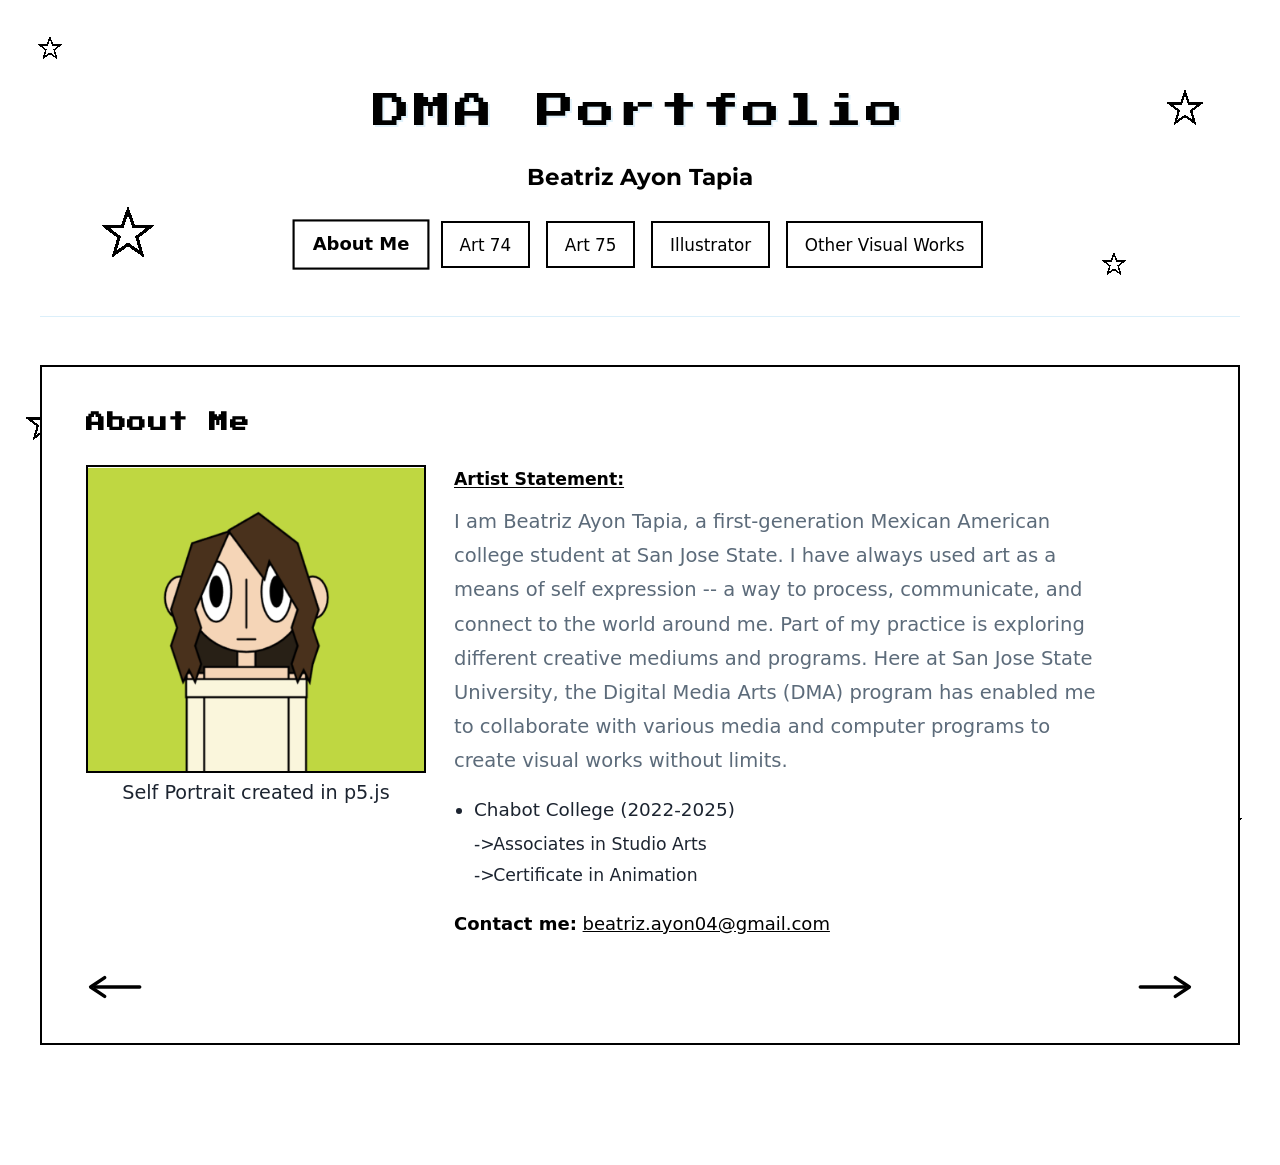
==== commit 6257180f: "Final Update" ====
--- a/DMA Portfolio/index.html
+++ b/DMA Portfolio/index.html
@@ -8,7 +8,7 @@
   <link rel="preconnect" href="https://fonts.gstatic.com" crossorigin>
   <link href="https://fonts.googleapis.com/css2?family=Press+Start+2P&display=swap" rel="stylesheet">
   <link href="https://fonts.googleapis.com/css2?family=Montserrat:wght@600;700&display=swap" rel="stylesheet">
-  <link rel="stylesheet" href="styles.css">
+  <link rel="stylesheet" href="styles.css?v=7">
 </head>
 <body>
   <div class="star-field" aria-hidden="true">
@@ -43,7 +43,7 @@
             <button type="button" role="tab" id="tab-illustrator" aria-selected="false" aria-controls="panel-illustrator" tabindex="-1">Illustrator</button>
           </li>
           <li role="presentation">
-            <button type="button" role="tab" id="tab-studio" aria-selected="false" aria-controls="panel-studio" tabindex="-1">Studio Arts</button>
+            <button type="button" role="tab" id="tab-photography" aria-selected="false" aria-controls="panel-photography" tabindex="-1">Other Visual Works</button>
           </li>
         </ul>
       </nav>
@@ -79,8 +79,8 @@
           <button
             type="button"
             class="prev-button"
-            data-target-tab="tab-studio"
-            aria-label="Previous section: Studio Arts">
+            data-target-tab="tab-photography"
+            aria-label="Previous section: Other Visual Works">
             <img
               class="next-arrow-image nav-arrow-prev"
               src="data:image/svg+xml,%3Csvg xmlns='http://www.w3.org/2000/svg' width='96' height='48' viewBox='0 0 96 48'%3E%3Cpath d='M4 24h76' stroke='%23000' stroke-width='6' stroke-linecap='round'/%3E%3Cpath d='M64 8l24 16-24 16' fill='none' stroke='%23000' stroke-width='6' stroke-linecap='round' stroke-linejoin='round'/%3E%3C/svg%3E"
@@ -98,15 +98,15 @@
       <section id="panel-art74" class="tab-panel" role="tabpanel" aria-labelledby="tab-art74" hidden>
         <h2>Art 74</h2>
         <ul class="project-list">
-          <li class="project-list-item-wide">
+          <li>
             <a href="#">Minecraft 3D Print</a>
-            <span class="desc">I firstly built my model within Minecraft using blocks to construct an Indian Ring Neck Parakeet. I then extracted my build using Mineways and then 3d print my final model.</span>
+            <span class="desc">I first built my model within a Minecraft world using blocks to construct an Indian Ring Neck Parrot. As I have a parrot at home, I thought it'd be a cute souvenir to have with me. I then extracted my build as an STL file using Mineways to then 3D print my final model.</span>
             <div class="project-progress" role="group" aria-label="Minecraft 3D print progress">
               <figure class="project-progress-step">
                 <figcaption class="project-progress-caption">Initial Minecraft build</figcaption>
                 <img
                   src="mcbird.png"
-                  alt="Indian ring neck parakeet built from blocks in Minecraft"
+                  alt="Indian ring neck parrot built from blocks in Minecraft"
                   loading="lazy">
               </figure>
               <figure class="project-progress-step">
@@ -114,7 +114,7 @@
                 <div class="project-progress-rotate-left">
                   <img
                     src="mcbirdstl.png"
-                    alt="Parakeet model exported as STL in Mineways"
+                    alt="Parrot model exported as STL in Mineways"
                     loading="lazy">
                 </div>
               </figure>
@@ -122,12 +122,12 @@
                 <figcaption class="project-progress-caption">3D printed result</figcaption>
                 <img
                   src="printmcbird.png"
-                  alt="Finished 3D printed parakeet model"
+                  alt="Finished 3D printed parrot model"
                   loading="lazy">
               </figure>
             </div>
           </li>
-          <li class="project-list-item-wide">
+          <li>
             <a href="#">
               Mini-game: Catch the Fruits!
               <span class="fruit-icons" aria-hidden="true">
@@ -277,7 +277,7 @@
               </iframe>
             </div>
           </li>
-          <li class="project-list-item-wide">
+          <li>
             <a
               class="bb-cafe-link"
               href="https://beatrizayon.github.io/bbctitle.html"
@@ -402,7 +402,7 @@
       <section id="panel-illustrator" class="tab-panel" role="tabpanel" aria-labelledby="tab-illustrator" hidden>
         <h2>Illustrator</h2>
         <ul class="project-list">
-          <li class="project-list-item-wide">
+          <li>
             <a href="#">Artist Tour Advertisement</a>
             <span class="desc">For this assignment we were to design a billboard, merchandise, and a poster for an Artist Tour. My music artist of choice was DPR IAN. Through this assignment I was able to play with cohesive yet different compositions to suit the type of product.</span>
             <div class="dpr-carousel" role="region" aria-label="Artist tour advertisements gallery" tabindex="0">
@@ -456,8 +456,8 @@
           <button
             type="button"
             class="next-button"
-            data-target-tab="tab-studio"
-            aria-label="Next section: Studio Arts">
+            data-target-tab="tab-photography"
+            aria-label="Next section: Other Visual Works">
             <img
               class="next-arrow-image"
               src="data:image/svg+xml,%3Csvg xmlns='http://www.w3.org/2000/svg' width='96' height='48' viewBox='0 0 96 48'%3E%3Cpath d='M4 24h76' stroke='%23000' stroke-width='6' stroke-linecap='round'/%3E%3Cpath d='M64 8l24 16-24 16' fill='none' stroke='%23000' stroke-width='6' stroke-linecap='round' stroke-linejoin='round'/%3E%3C/svg%3E"
@@ -466,8 +466,85 @@
         </div>
       </section>
 
-      <section id="panel-studio" class="tab-panel" role="tabpanel" aria-labelledby="tab-studio" hidden>
-        <h2>Studio Arts</h2>
+      <section id="panel-photography" class="tab-panel" role="tabpanel" aria-labelledby="tab-photography" hidden>
+        <h2>Other Visual Works</h2>
+
+        <div class="visual-work-block">
+          <h3 class="photo-work-title">Photography</h3>
+          <p class="photo-work-subtitle">Trenzas</p>
+          <p class="photo-work-desc">Through these photographs I explored Mexican Indigenous identity through the practice of capturing traditional braids.</p>
+          <div
+            class="dpr-carousel photo-carousel"
+            role="region"
+            aria-label="Trenzas — photography series"
+            tabindex="0"
+            data-auto-advance="5500">
+            <button type="button" class="dpr-carousel-nav dpr-prev" aria-label="Previous photograph" data-action="prev"></button>
+            <div class="dpr-carousel-stage" aria-live="polite">
+              <img class="dpr-slide is-active" src="beatriz_fineart1.jpg" alt="Fine art photograph 1 of 4" data-slide-index="0">
+              <img class="dpr-slide" src="beatriz_fineart2.jpg" alt="Fine art photograph 2 of 4" data-slide-index="1">
+              <img class="dpr-slide" src="beatriz_fineart3.jpg" alt="Fine art photograph 3 of 4" data-slide-index="2">
+              <img class="dpr-slide" src="beatriz_fineart4.jpg" alt="Fine art photograph 4 of 4" data-slide-index="3">
+            </div>
+            <button type="button" class="dpr-carousel-nav dpr-next" aria-label="Next photograph" data-action="next"></button>
+          </div>
+        </div>
+
+        <div class="visual-work-block visual-work-block--stop-motion">
+          <h3 class="photo-work-title" id="stop-motions-heading">Stop Motions</h3>
+          <p class="photo-work-desc">For these stop motion works I worked through storyboarding, sculpting and filming my projects.</p>
+          <div class="stop-motion-container" role="region" aria-labelledby="stop-motions-heading">
+            <div class="stop-motion-piece">
+              <a
+                class="stop-motion-link"
+                href="https://youtu.be/rbJih_-L1BA"
+                target="_blank"
+                rel="noopener noreferrer">Stop motion</a>
+              <div class="video-embed-wrap">
+                <iframe
+                  src="https://www.youtube.com/embed/rbJih_-L1BA"
+                  title="Stop motion — embedded video"
+                  allow="accelerometer; autoplay; clipboard-write; encrypted-media; gyroscope; picture-in-picture; web-share"
+                  allowfullscreen
+                  loading="lazy"
+                  referrerpolicy="strict-origin-when-cross-origin"></iframe>
+              </div>
+            </div>
+            <div class="stop-motion-piece">
+              <a
+                class="stop-motion-link"
+                href="https://youtu.be/ZxO-I-gVwbU"
+                target="_blank"
+                rel="noopener noreferrer">Bus Stop</a>
+              <div class="video-embed-wrap">
+                <iframe
+                  src="https://www.youtube.com/embed/ZxO-I-gVwbU"
+                  title="Bus Stop — stop motion"
+                  allow="accelerometer; autoplay; clipboard-write; encrypted-media; gyroscope; picture-in-picture; web-share"
+                  allowfullscreen
+                  loading="lazy"
+                  referrerpolicy="strict-origin-when-cross-origin"></iframe>
+              </div>
+            </div>
+            <div class="stop-motion-piece">
+              <a
+                class="stop-motion-link"
+                href="https://youtu.be/VB9rUSbuESA"
+                target="_blank"
+                rel="noopener noreferrer">Little Visitor</a>
+              <div class="video-embed-wrap">
+                <iframe
+                  src="https://www.youtube.com/embed/VB9rUSbuESA"
+                  title="Little Visitor — stop motion"
+                  allow="accelerometer; autoplay; clipboard-write; encrypted-media; gyroscope; picture-in-picture; web-share"
+                  allowfullscreen
+                  loading="lazy"
+                  referrerpolicy="strict-origin-when-cross-origin"></iframe>
+              </div>
+            </div>
+          </div>
+        </div>
+
         <div class="panel-section-nav panel-section-nav--split">
           <button
             type="button"
@@ -614,6 +691,26 @@
             next(1);
           }
         });
+
+        var autoMs = carousel.getAttribute("data-auto-advance");
+        if (autoMs) {
+          var delay = parseInt(autoMs, 10);
+          if (delay > 0) {
+            var autoTimer;
+            function startAuto() {
+              clearInterval(autoTimer);
+              autoTimer = setInterval(function () {
+                next(1);
+              }, delay);
+            }
+            function stopAuto() {
+              clearInterval(autoTimer);
+            }
+            carousel.addEventListener("mouseenter", stopAuto);
+            carousel.addEventListener("mouseleave", startAuto);
+            startAuto();
+          }
+        }
       });
     })();
   </script>
--- a/DMA Portfolio/styles.css
+++ b/DMA Portfolio/styles.css
@@ -259,14 +259,7 @@
 }
 
 .tab-panel .project-list {
-  display: grid;
-  grid-template-columns: repeat(auto-fill, minmax(min(100%, 340px), 1fr));
-  gap: 1.25rem;
-  align-items: start;
-}
-
-.tab-panel .project-list > li.project-list-item-wide {
-  grid-column: 1 / -1;
+  display: block;
 }
 
 .tab-panel .project-list li {
@@ -274,8 +267,11 @@
   border: 2px solid #000;
   border-radius: 0;
   padding: 1.9rem 2rem;
+  margin-bottom: 0.75rem;
+}
+
+.tab-panel .project-list li:last-child {
   margin-bottom: 0;
-  min-width: 0;
 }
 
 .tab-panel .project-list li:hover {
@@ -432,6 +428,84 @@
   font-size: 1.22rem;
   line-height: 1.75;
   max-width: 52ch;
+}
+
+#panel-photography .visual-work-block {
+  margin-bottom: 2.25rem;
+}
+
+#panel-photography .visual-work-block:last-of-type {
+  margin-bottom: 0;
+}
+
+#panel-photography .visual-work-block--stop-motion {
+  padding-top: 2rem;
+  border-top: 2px solid #000;
+}
+
+#panel-photography .photo-work-title {
+  font-family: "Montserrat", var(--font);
+  font-size: 1.35rem;
+  font-weight: 700;
+  margin: 0 0 0.25rem;
+  color: #000;
+  line-height: 1.3;
+}
+
+#panel-photography .visual-work-block:first-child .photo-work-title {
+  margin-top: 0;
+}
+
+#panel-photography .photo-work-subtitle {
+  margin: 0 0 0.4rem;
+  font-size: 1.12rem;
+  font-weight: 600;
+  color: var(--muted);
+  letter-spacing: 0.02em;
+}
+
+#panel-photography .photo-work-desc {
+  margin: 0 0 1rem;
+  max-width: 52ch;
+  font-size: 1.05rem;
+  line-height: 1.65;
+  color: var(--muted);
+}
+
+#panel-photography .stop-motion-container {
+  margin-top: 0.85rem;
+  min-height: 0;
+  border: 2px solid #000;
+  background: #fff;
+  box-sizing: border-box;
+  padding: 1rem;
+}
+
+#panel-photography .stop-motion-link {
+  display: inline-block;
+  font-weight: 700;
+  font-size: 1.18rem;
+  color: #000;
+  text-decoration: none;
+  margin-bottom: 0.65rem;
+}
+
+#panel-photography .stop-motion-link:hover {
+  color: var(--accent-deep);
+}
+
+#panel-photography .stop-motion-container .video-embed-wrap {
+  margin-top: 0;
+}
+
+#panel-photography .stop-motion-piece + .stop-motion-piece {
+  margin-top: 1.75rem;
+  padding-top: 1.75rem;
+  border-top: 1px solid #000;
+}
+
+#panel-photography .panel-section-nav {
+  margin-top: 1.75rem;
 }
 
 .about-layout {
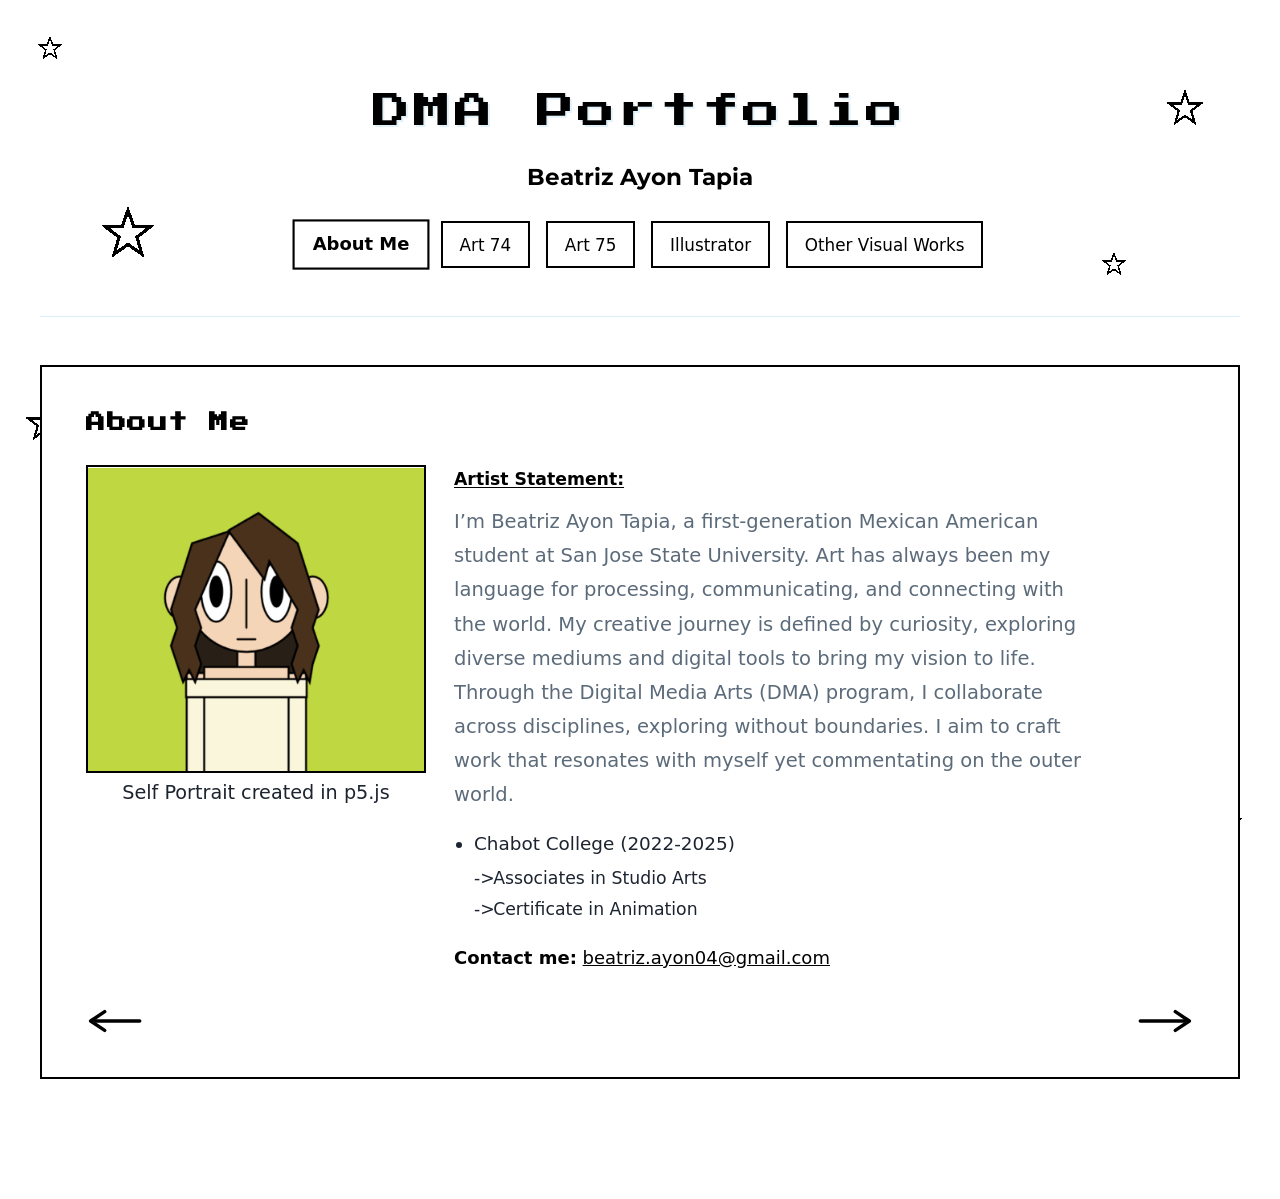
==== commit 80eb468d: "portfolio update" ====
--- a/DMA Portfolio/index.html
+++ b/DMA Portfolio/index.html
@@ -62,7 +62,7 @@
           </figure>
           <div class="about-text">
             <p class="artist-statement-label">Artist Statement:</p>
-            <p class="lead">I am Beatriz Ayon Tapia, a first-generation Mexican American college student at San Jose State. I have always used art as a means of self expression -- a way to process, communicate, and connect to the world around me. Part of my practice is exploring different creative mediums and programs. Here at San Jose State University, the Digital Media Arts (DMA) program has enabled me to collaborate with various media and computer programs to create visual works without limits.</p>
+            <p class="lead">I’m Beatriz Ayon Tapia, a first-generation Mexican American student at San Jose State University. Art has always been my language for processing, communicating, and connecting with the world. My creative journey is defined by curiosity, exploring diverse mediums and digital tools to bring my vision to life. Through the Digital Media Arts (DMA) program, I collaborate across disciplines, exploring without boundaries. I aim to craft work that resonates with myself yet commentating on the outer world.</p>
             <ul class="about-school-list">
               <li>
                 Chabot College (2022-2025)
@@ -96,7 +96,7 @@
       </section>
 
       <section id="panel-art74" class="tab-panel" role="tabpanel" aria-labelledby="tab-art74" hidden>
-        <h2>Art 74</h2>
+        <h2>Art 74 (2025)</h2>
         <ul class="project-list">
           <li>
             <a href="#">Minecraft 3D Print</a>
@@ -266,15 +266,35 @@
                 </svg>
               </span>
             </a>
-            <span class="desc">Catch the fruits in a fun mini-game made through p5.js.</span>
-            <div class="mini-game-frame" aria-hidden="false">
-              <iframe
-                class="mini-game-embed"
-                src="gamecode/index.html"
-                title="Mini-game: Catch the Fruits!"
-                loading="lazy"
-                scrolling="yes">
-              </iframe>
+            <span class="desc">Point and click game created through p5.js. This was my first time using p5.js to code, so the game turned out very simple. The user advances levels by collecting fruits. Introduction and ending background art made in Adobe Procreate.</span>
+            <div class="mini-game-area mini-game-switcher" id="mini-game-switcher" aria-hidden="false">
+              <div class="mini-game-frame" aria-hidden="false">
+                <iframe
+                  class="mini-game-embed mini-game-embed--game"
+                  src="gamecode/index.html"
+                  title="Mini-game: Catch the Fruits!"
+                  loading="lazy"
+                  scrolling="yes">
+                </iframe>
+                <iframe
+                  class="mini-game-embed mini-game-embed--code"
+                  id="mini-game-code-iframe"
+                  title="Catch the Fruits game code"
+                  loading="lazy"
+                  scrolling="no"
+                  data-src="gamecode/code-view.html?file=gamecode.js"
+                  src="">
+                </iframe>
+              </div>
+              <button
+                type="button"
+                class="mini-game-code-next"
+                aria-label="Show game code"
+                aria-pressed="false"
+                data-mode="game">
+                <span class="mini-game-code-label">code</span>
+                <span class="mini-game-code-arrow" aria-hidden="true">›</span>
+              </button>
             </div>
           </li>
           <li>
@@ -326,8 +346,8 @@
       </section>
 
       <section id="panel-art75" class="tab-panel" role="tabpanel" aria-labelledby="tab-art75" hidden>
-        <h2>Art 75</h2>
-        <p class="lead">Here are video projects made for the course Art 75 using Adobe Premiere Pro and other editing softwares. This course allowed me to experiment with different editing techniques and storytelling elements.</p>
+        <h2>Art 75 (2025)</h2>
+        <p class="lead">I experimented with different editing techniques and storytelling elements when creating these video projects. I used programs such as Adobe Premiere Pro and CapCut to assemble the footage. Footages were captured by me showing my perspective of the environment around me.</p>
         <ul class="project-list">
           <li>
             <a
@@ -714,5 +734,42 @@
       });
     })();
   </script>
+  <script>
+    (function () {
+      var switcher = document.getElementById("mini-game-switcher");
+      if (!switcher) return;
+
+      var btn = switcher.querySelector(".mini-game-code-next");
+      if (!btn) return;
+
+      var codeFrame = switcher.querySelector(".mini-game-embed--code");
+      if (!codeFrame) return;
+      var codeLabel = btn.querySelector(".mini-game-code-label");
+
+      var codeSrc = codeFrame.getAttribute("data-src");
+
+      function setMode(mode) {
+        var showCode = mode === "code";
+        switcher.classList.toggle("is-code", showCode);
+
+        if (showCode) {
+          if (!codeFrame.getAttribute("src") && codeSrc) {
+            codeFrame.setAttribute("src", codeSrc);
+          }
+          btn.setAttribute("aria-label", "Show game preview");
+          btn.setAttribute("aria-pressed", "true");
+          if (codeLabel) codeLabel.textContent = "game";
+        } else {
+          btn.setAttribute("aria-label", "Show game code");
+          btn.setAttribute("aria-pressed", "false");
+          if (codeLabel) codeLabel.textContent = "code";
+        }
+      }
+
+      btn.addEventListener("click", function () {
+        setMode(switcher.classList.contains("is-code") ? "game" : "code");
+      });
+    })();
+  </script>
 </body>
 </html>
--- a/DMA Portfolio/styles.css
+++ b/DMA Portfolio/styles.css
@@ -403,6 +403,73 @@
   display: block;
 }
 
+.mini-game-area {
+  width: 100%;
+  display: flex;
+  align-items: flex-end;
+  justify-content: center;
+  gap: 0.35rem;
+}
+
+.mini-game-area .mini-game-frame {
+  margin: 0;
+  flex: 0 0 auto;
+  width: min(600px, 100%);
+  max-width: 100%;
+}
+
+.mini-game-switcher .mini-game-code-next {
+  min-width: 44px;
+  height: 28px;
+  border-radius: 7px;
+  border: 2px solid #000;
+  background: rgba(255, 255, 255, 0.95);
+  cursor: pointer;
+  display: flex;
+  align-items: center;
+  justify-content: center;
+  gap: 0.14rem;
+  padding: 0 0.3rem;
+}
+
+.mini-game-switcher .mini-game-code-next:focus-visible {
+  outline: 2px solid var(--accent-deep);
+  outline-offset: 3px;
+}
+
+.mini-game-switcher .mini-game-code-label {
+  font-family: "Montserrat", var(--font);
+  font-size: 0.52rem;
+  font-weight: 600;
+  line-height: 1;
+  letter-spacing: 0.04em;
+  color: rgba(0, 0, 0, 0.68);
+  white-space: nowrap;
+}
+
+.mini-game-switcher .mini-game-code-arrow {
+  font-family: var(--font-pixel);
+  font-size: 0.78rem;
+  line-height: 1;
+  transform: translateX(1px);
+}
+
+.mini-game-switcher.is-code .mini-game-code-arrow {
+  transform: rotate(180deg) translateX(2px);
+}
+
+.mini-game-switcher .mini-game-embed--code {
+  display: none;
+}
+
+.mini-game-switcher.is-code .mini-game-embed--game {
+  display: none;
+}
+
+.mini-game-switcher.is-code .mini-game-embed--code {
+  display: block;
+}
+
 .video-embed-wrap {
   margin-top: 0.9rem;
   position: relative;
@@ -430,6 +497,11 @@
   max-width: 52ch;
 }
 
+#panel-art75 .lead {
+  font-size: 1.05rem;
+  line-height: 1.65;
+}
+
 #panel-photography .visual-work-block {
   margin-bottom: 2.25rem;
 }
@@ -736,7 +808,6 @@
   display: block;
   width: 100%;
   height: auto;
-  vertical-align: middle;
 }
 
 .illustrator-figure--large {
